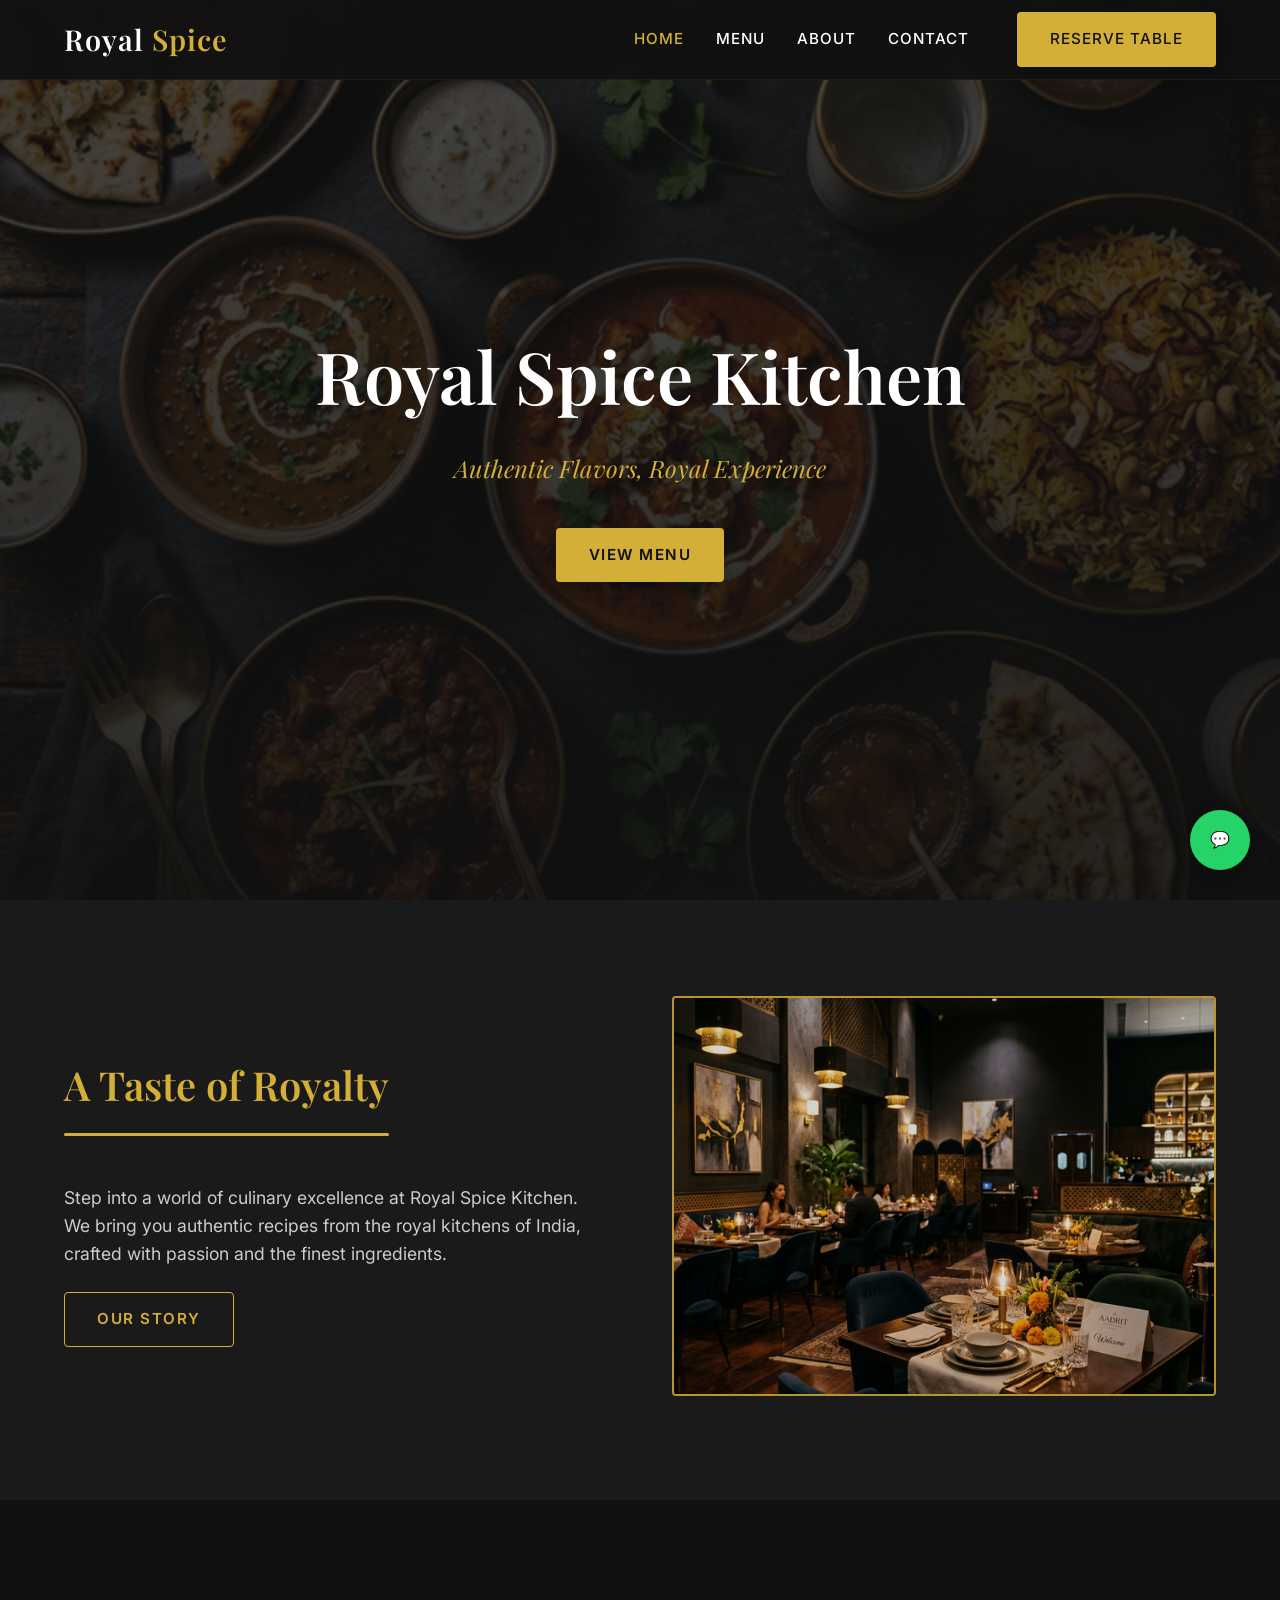
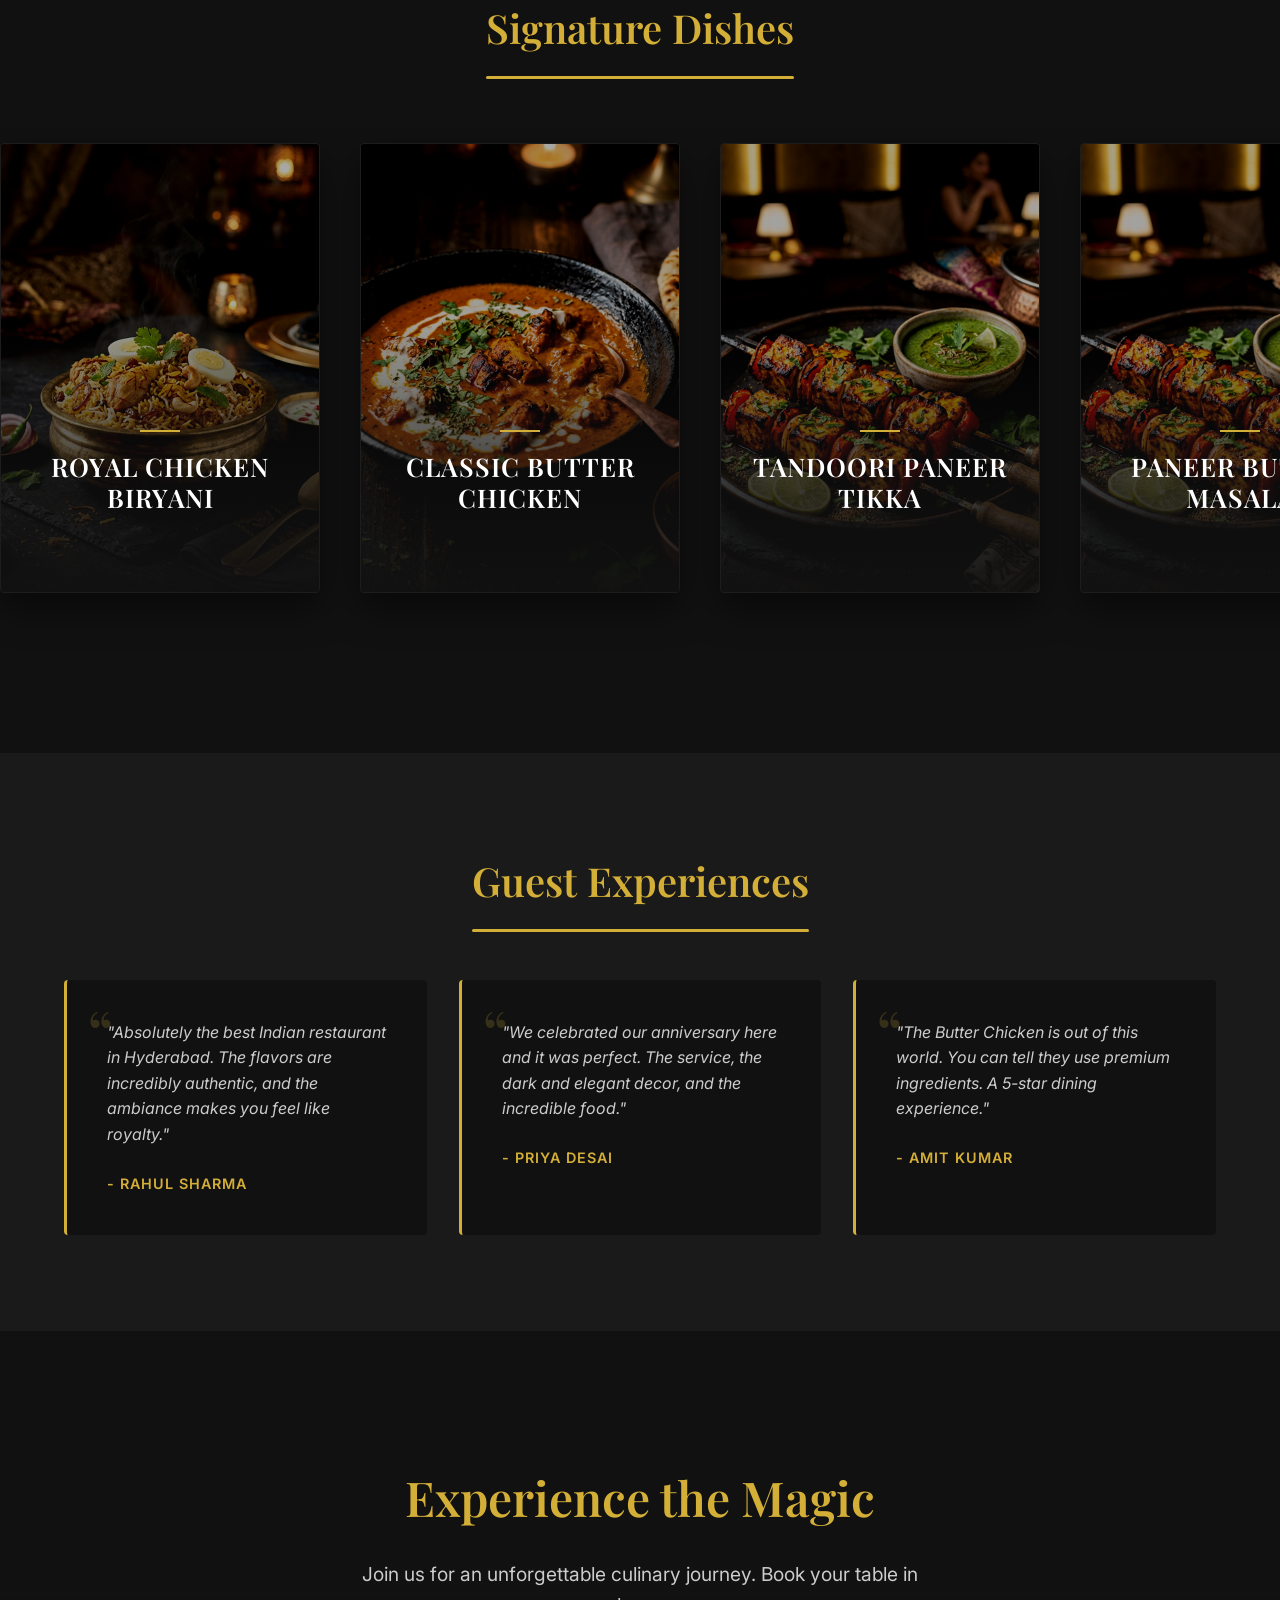
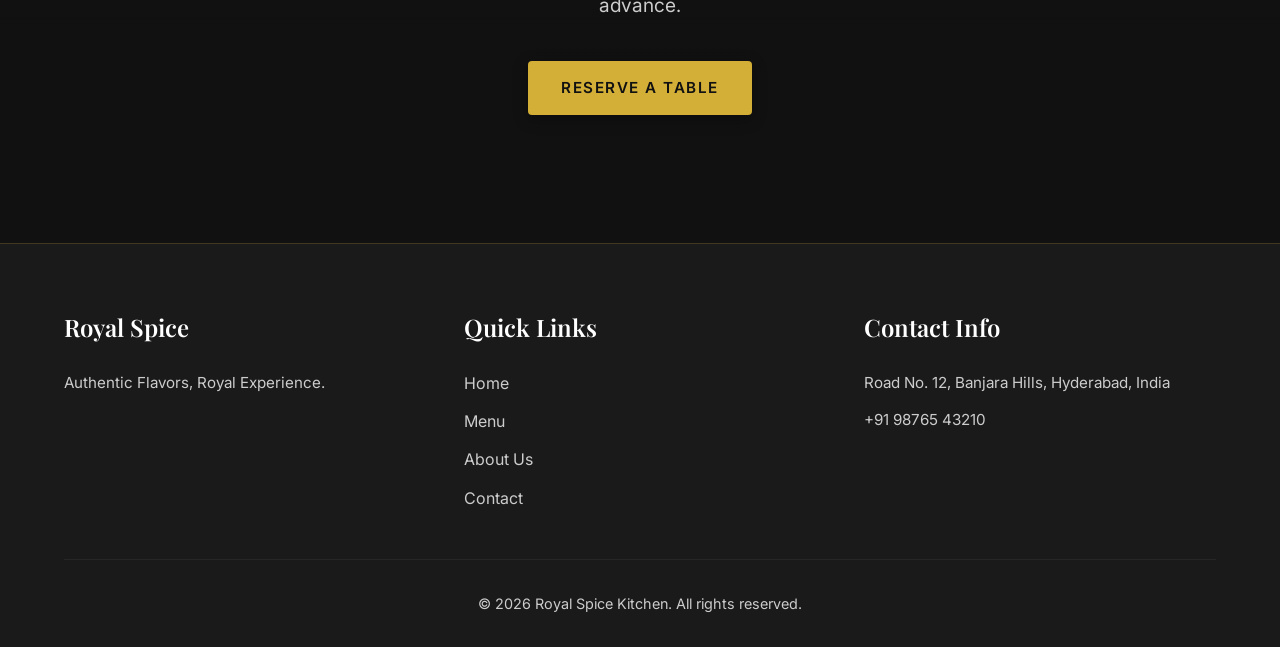
==== index.html @ 2112c3ca "initial website commit" ====
<!DOCTYPE html>
<html lang="en">

<head>
    <meta charset="UTF-8">
    <meta name="viewport" content="width=device-width, initial-scale=1.0">
    <title>Royal Spice Kitchen | Authentic Flavors</title>
    <!-- Google Fonts -->
    <link rel="preconnect" href="https://fonts.googleapis.com">
    <link rel="preconnect" href="https://fonts.gstatic.com" crossorigin>
    <link
        href="https://fonts.googleapis.com/css2?family=Inter:wght@300;400;500;600&family=Playfair+Display:wght@500;600;700&display=swap"
        rel="stylesheet">
    <!-- CSS -->
    <link rel="stylesheet" href="styles.css">
    <style>
        .hero {
            height: 100vh;
            background: linear-gradient(rgba(17, 17, 17, 0.75), rgba(17, 17, 17, 0.9)), url('images/hero_bg_1773443229799.png') center/cover no-repeat;
            display: flex;
            align-items: center;
            justify-content: center;
            text-align: center;
            padding: 0 5%;
        }

        .hero-content h1 {
            font-size: 4.5rem;
            margin-bottom: 1rem;
            color: var(--text-main);
            animation: fadeIn 1s ease forwards;
        }

        .hero-content p {
            font-size: 1.5rem;
            color: var(--accent-color);
            margin-bottom: 2.5rem;
            font-family: 'Playfair Display', serif;
            font-style: italic;
            animation: fadeIn 1.2s ease forwards;
        }

        .about-preview {
            background-color: var(--bg-light);
        }

        .about-container {
            display: grid;
            grid-template-columns: 1fr 1fr;
            gap: 4rem;
            align-items: center;
        }

        .about-image img {
            width: 100%;
            height: 400px;
            object-fit: cover;
            border-radius: 4px;
            border: 2px solid var(--accent-color);
            filter: brightness(0.85);
            transition: all 0.5s ease;
        }

        .about-image:hover img {
            filter: brightness(1);
            transform: scale(1.02);
        }

        .featured-dishes h2.section-title {
            padding-inline: 5%;
        }

        .dish-carousel-wrapper {
            width: 100%;
            overflow-x: auto;
            padding: 1rem 5% 4rem;
            scrollbar-width: none;
            /* Firefox */
            -webkit-overflow-scrolling: touch;
            /* smooth scrolling on iOS */
            scroll-snap-type: x mandatory;
        }

        .dish-carousel-wrapper::-webkit-scrollbar {
            display: none;
            /* Safari and Chrome */
        }

        .dish-carousel {
            display: flex;
            gap: 2.5rem;
            width: max-content;
        }

        .dish-card {
            width: 320px;
            height: 450px;
            border-radius: 4px;
            /* Premium subtle rounding */
            position: relative;
            overflow: hidden;
            flex-shrink: 0;
            cursor: pointer;
            box-shadow: 0 15px 35px rgba(0, 0, 0, 0.5);
            transition: all 0.5s cubic-bezier(0.4, 0, 0.2, 1);
            scroll-snap-align: start;
            border: 1px solid rgba(255, 255, 255, 0.05);
        }

        .dish-card::after {
            content: '';
            position: absolute;
            inset: 0;
            border: 1px solid var(--accent-color);
            opacity: 0;
            border-radius: 4px;
            transition: opacity 0.5s ease, transform 0.5s ease;
            transform: scale(0.95);
            pointer-events: none;
            z-index: 3;
        }

        .dish-card:hover {
            transform: translateY(-10px);
            box-shadow: 0 20px 40px rgba(0, 0, 0, 0.8);
            border-color: rgba(212, 175, 55, 0.2);
        }

        .dish-card:hover::after {
            opacity: 0.5;
            transform: scale(1);
        }

        .dish-bg {
            width: 100%;
            height: 100%;
            object-fit: cover;
            transition: transform 0.8s ease, filter 0.5s ease;
            filter: brightness(0.65) contrast(1.1);
        }

        .dish-card:hover .dish-bg {
            transform: scale(1.08);
            /* Zoom on hover */
            filter: brightness(0.75) contrast(1.1);
        }

        .dish-overlay {
            position: absolute;
            bottom: 0;
            left: 0;
            width: 100%;
            height: 60%;
            background: linear-gradient(to top, rgba(17, 17, 17, 0.95) 0%, rgba(17, 17, 17, 0.7) 40%, transparent 100%);
            display: flex;
            flex-direction: column;
            justify-content: flex-end;
            align-items: center;
            text-align: center;
            padding: 2.5rem 1.5rem;
            z-index: 2;
        }

        .dish-overlay::before {
            content: '';
            width: 40px;
            height: 2px;
            background-color: var(--accent-color);
            margin-bottom: 1.2rem;
            transition: width 0.4s ease;
        }

        .dish-card:hover .dish-overlay::before {
            width: 80px;
        }

        .dish-overlay h3 {
            font-family: 'Playfair Display', serif;
            font-size: 1.6rem;
            color: var(--text-main);
            margin-bottom: 0.5rem;
            line-height: 1.2;
            letter-spacing: 1px;
            transition: transform 0.4s ease;
        }

        .dish-overlay p {
            color: var(--accent-color);
            font-weight: 500;
            font-size: 1.2rem;
            letter-spacing: 2px;
            opacity: 0;
            transform: translateY(15px);
            transition: all 0.4s ease;
        }

        .dish-card:hover .dish-overlay p {
            opacity: 1;
            transform: translateY(0);
        }



        .testimonials {
            background-color: var(--bg-light);
        }

        .testimonial-grid {
            display: grid;
            grid-template-columns: repeat(auto-fit, minmax(300px, 1fr));
            gap: 2rem;
        }

        .testimonial-card {
            background-color: var(--bg-color);
            padding: 2.5rem;
            border-radius: 4px;
            border-left: 3px solid var(--accent-color);
            position: relative;
        }

        .testimonial-card::before {
            content: '\201C';
            font-family: 'Playfair Display', serif;
            font-size: 4rem;
            color: rgba(212, 175, 55, 0.2);
            position: absolute;
            top: 20px;
            left: 20px;
            line-height: 1;
        }

        .testimonial-text {
            font-style: italic;
            color: var(--text-muted);
            margin-bottom: 1.5rem;
            position: relative;
            z-index: 1;
        }

        .testimonial-author {
            color: var(--accent-color);
            font-weight: 600;
            text-transform: uppercase;
            letter-spacing: 1px;
            font-size: 0.9rem;
        }

        .cta-section {
            text-align: center;
            background: linear-gradient(rgba(17, 17, 17, 0.8), rgba(17, 17, 17, 0.9)), url('images/restaurant_interior_1773443412893.png') center/cover fixed;
            padding: 8rem 5%;
        }

        .cta-section h2 {
            font-size: 3rem;
            margin-bottom: 1.5rem;
        }

        .cta-section p {
            font-size: 1.2rem;
            color: var(--text-muted);
            margin-bottom: 2.5rem;
            max-width: 600px;
            margin-inline: auto;
        }

        @media (max-width: 768px) {
            .hero-content h1 {
                font-size: 3rem;
            }

            .about-container {
                grid-template-columns: 1fr;
            }
        }
    </style>
</head>

<body>

    <nav class="navbar">
        <div class="nav-brand">
            <a href="index.html">
                <h2>Royal <span>Spice</span></h2>
            </a>
        </div>
        <div class="menu-toggle">
            <span></span><span></span><span></span>
        </div>
        <div class="nav-links">
            <a href="index.html" class="nav-item">Home</a>
            <a href="menu.html" class="nav-item">Menu</a>
            <a href="about.html" class="nav-item">About</a>
            <a href="contact.html" class="nav-item">Contact</a>
            <a href="contact.html" class="btn btn-primary" style="margin-left: 1rem;">Reserve Table</a>
        </div>
    </nav>

    <section class="hero">
        <div class="hero-content">
            <h1>Royal Spice Kitchen</h1>
            <p>Authentic Flavors, Royal Experience</p>
            <a href="menu.html" class="btn btn-primary fade-in" style="animation-delay: 0.3s;">View Menu</a>
        </div>
    </section>

    <section class="about-preview">
        <div class="about-container">
            <div class="about-text">
                <h2 class="section-title" style="text-align: left; margin-inline: 0;">A Taste of Royalty</h2>
                <p style="margin-bottom: 1.5rem; color: var(--text-muted); font-size: 1.1rem;">Step into a world of
                    culinary excellence at Royal Spice Kitchen. We bring you authentic recipes from the royal kitchens
                    of India, crafted with passion and the finest ingredients.</p>
                <a href="about.html" class="btn btn-outline">Our Story</a>
            </div>
            <div class="about-image">
                <img src="images/restaurant_interior_1773443412893.png" alt="Restaurant Interior">
            </div>
        </div>
    </section>

    <section class="featured-dishes" style="padding-inline: 0; overflow: hidden;">
        <h2 class="section-title">Signature Dishes</h2>
        <div class="dish-carousel-wrapper">
            <div class="dish-carousel">
                <div class="dish-card">
                    <img src="images/dish_biryani_1773443363297.png" alt="Chicken Biryani" class="dish-bg">
                    <div class="dish-overlay">
                        <h3>ROYAL CHICKEN BIRYANI</h3>
                        <p>₹320</p>
                    </div>
                </div>
                <div class="dish-card">
                    <img src="images/dish_butter_chicken_1773443377735.png" alt="Butter Chicken" class="dish-bg">
                    <div class="dish-overlay">
                        <h3>CLASSIC BUTTER CHICKEN</h3>
                        <p>₹350</p>
                    </div>
                </div>
                <div class="dish-card">
                    <img src="images/dish_paneer_1773443394410.png" alt="Paneer Tikka" class="dish-bg">
                    <div class="dish-overlay">
                        <h3>TANDOORI PANEER TIKKA</h3>
                        <p>₹280</p>
                    </div>
                </div>
                <div class="dish-card">
                    <img src="images/dish_paneer_1773443394410.png" alt="Paneer Butter Masala" class="dish-bg">
                    <div class="dish-overlay">
                        <h3>PANEER BUTTER MASALA</h3>
                        <p>₹300</p>
                    </div>
                </div>
                <div class="dish-card">
                    <img src="images/chole kulchey.png " alt="Spiced Lassi" class="dish-bg">
                    <div class="dish-overlay">
                        <h3>Chole Kulchey</h3>
                        <p>₹250</p>
                    </div>
                </div>
                <div class="dish-card">
                    <img src="images/gulab jamun delight.png" alt="Gulab Jamun" class="dish-bg">
                    <div class="dish-overlay">
                        <h3>GULAB JAMUN DELIGHT</h3>
                        <p>₹90</p>
                    </div>
                </div>
            </div>
        </div>
    </section>

    <section class="testimonials">
        <h2 class="section-title">Guest Experiences</h2>
        <div class="testimonial-grid">
            <div class="testimonial-card">
                <p class="testimonial-text">"Absolutely the best Indian restaurant in Hyderabad. The flavors are
                    incredibly authentic, and the ambiance makes you feel like royalty."</p>
                <div class="testimonial-author">- Rahul Sharma</div>
            </div>
            <div class="testimonial-card">
                <p class="testimonial-text">"We celebrated our anniversary here and it was perfect. The service, the
                    dark and elegant decor, and the incredible food."</p>
                <div class="testimonial-author">- Priya Desai</div>
            </div>
            <div class="testimonial-card">
                <p class="testimonial-text">"The Butter Chicken is out of this world. You can tell they use premium
                    ingredients. A 5-star dining experience."</p>
                <div class="testimonial-author">- Amit Kumar</div>
            </div>
        </div>
    </section>

    <section class="cta-section">
        <h2>Experience the Magic</h2>
        <p>Join us for an unforgettable culinary journey. Book your table in advance.</p>
        <a href="contact.html" class="btn btn-primary">Reserve a Table</a>
    </section>

    <!-- Footer ... -->
    <footer>
        <div class="footer-content">
            <div class="footer-col">
                <h3>Royal <span>Spice</span></h3>
                <p>Authentic Flavors, Royal Experience.</p>
            </div>
            <div class="footer-col">
                <h3>Quick Links</h3>
                <ul style="display: flex; flex-direction: column; gap: 0.8rem;">
                    <li><a href="index.html" style="color: var(--text-muted); transition: color 0.3s;">Home</a></li>
                    <li><a href="menu.html" style="color: var(--text-muted); transition: color 0.3s;">Menu</a></li>
                    <li><a href="about.html" style="color: var(--text-muted); transition: color 0.3s;">About Us</a></li>
                    <li><a href="contact.html" style="color: var(--text-muted); transition: color 0.3s;">Contact</a>
                    </li>
                </ul>
            </div>
            <div class="footer-col">
                <h3>Contact Info</h3>
                <p>Road No. 12, Banjara Hills, Hyderabad, India</p>
                <p>+91 98765 43210</p>
            </div>
        </div>
        <div class="footer-bottom">&copy; 2026 Royal Spice Kitchen. All rights reserved.</div>
    </footer>

    <a href="https://wa.me/919876543210" target="_blank" class="whatsapp-btn" aria-label="Chat on WhatsApp">💬</a>

    <script src="script.js"></script>
</body>

</html>
---- styles.css ----
:root {
  --bg-color: #111111;
  --bg-light: #1a1a1a;
  --accent-color: #D4AF37;
  --accent-hover: #b5952f;
  --text-main: #ffffff;
  --text-muted: #cccccc;
  --nav-height: 80px;
}

* {
  margin: 0;
  padding: 0;
  box-sizing: border-box;
}

body {
  font-family: 'Inter', sans-serif;
  background-color: var(--bg-color);
  color: var(--text-main);
  line-height: 1.6;
  overflow-x: hidden;
}

h1, h2, h3, h4, h5, h6 {
  font-family: 'Playfair Display', serif;
  font-weight: 600;
  color: var(--accent-color);
}

a {
  text-decoration: none;
  color: inherit;
  transition: color 0.3s ease;
}

ul {
  list-style: none;
}

/* Typography Utility */
.section-title {
  text-align: center;
  font-size: 2.5rem;
  margin-bottom: 3rem;
  position: relative;
  width: fit-content;
  margin-inline: auto;
}

.section-title::after {
  content: '';
  display: block;
  width: 100%;
  height: 3px;
  background-color: var(--accent-color);
  margin-top: 1rem;
  border-radius: 2px;
}

/* Buttons */
.btn {
  display: inline-flex;
  align-items: center;
  justify-content: center;
  padding: 14px 32px;
  font-family: 'Inter', sans-serif;
  font-weight: 600;
  font-size: 0.95rem;
  text-transform: uppercase;
  letter-spacing: 1.5px;
  border-radius: 4px; /* Slight rounding for a premium feel */
  transition: all 0.4s cubic-bezier(0.4, 0, 0.2, 1);
  cursor: pointer;
  border: 1px solid transparent;
  position: relative;
  overflow: hidden;
  z-index: 1;
}

.btn::before {
  content: '';
  position: absolute;
  top: 0;
  left: 0;
  width: 100%;
  height: 100%;
  background-color: rgba(255, 255, 255, 0.1);
  transform: scaleX(0);
  transform-origin: right;
  transition: transform 0.4s cubic-bezier(0.4, 0, 0.2, 1);
  z-index: -1;
}

.btn:hover::before {
  transform: scaleX(1);
  transform-origin: left;
}


.btn-primary {
  background-color: var(--accent-color);
  color: var(--bg-color);
  box-shadow: 0 4px 15px rgba(0, 0, 0, 0.3);
}

.btn-primary:hover {
  background-color: var(--accent-hover);
  transform: translateY(-3px);
  box-shadow: 0 8px 25px rgba(212, 175, 55, 0.4);
  color: var(--bg-color);
}

.btn-outline {
  background-color: transparent;
  color: var(--accent-color);
  border: 1px solid var(--accent-color);
}

.btn-outline:hover {
  background-color: var(--accent-color);
  color: var(--bg-color);
  box-shadow: 0 6px 20px rgba(212, 175, 55, 0.25);
  transform: translateY(-3px);
}

/* Navigation */
.navbar {
  position: fixed;
  top: 0;
  left: 0;
  width: 100%;
  height: var(--nav-height);
  padding: 0 5%;
  display: flex;
  justify-content: space-between;
  align-items: center;
  background-color: rgba(17, 17, 17, 0.95);
  backdrop-filter: blur(10px);
  z-index: 1000;
  border-bottom: 1px solid rgba(255, 255, 255, 0.05);
  transition: all 0.3s ease;
}

.navbar.scrolled {
  box-shadow: 0 4px 20px rgba(0, 0, 0, 0.5);
  height: 70px;
}

.nav-brand {
  display: flex;
  align-items: center;
}

.nav-brand h2 {
  font-size: 1.8rem;
  color: var(--text-main);
  letter-spacing: 1px;
}

.nav-brand span {
  color: var(--accent-color);
}

.nav-links {
  display: flex;
  gap: 2rem;
  align-items: center;
}

.nav-links a {
  font-size: 0.95rem;
  font-weight: 500;
  text-transform: uppercase;
  letter-spacing: 1px;
}

.nav-links a:hover, .nav-links a.active {
  color: var(--accent-color);
}

.menu-toggle {
  display: none;
  flex-direction: column;
  gap: 6px;
  cursor: pointer;
  z-index: 1001;
}

.menu-toggle span {
  width: 30px;
  height: 2px;
  background-color: var(--text-main);
  transition: all 0.3s ease;
}

/* Global Sections */
section {
  padding: 6rem 5%;
}

/* Whatsapp Button */
.whatsapp-btn {
  position: fixed;
  bottom: 30px;
  right: 30px;
  width: 60px;
  height: 60px;
  background-color: #25D366;
  border-radius: 50%;
  display: flex;
  justify-content: center;
  align-items: center;
  z-index: 999;
  box-shadow: 0 4px 15px rgba(0, 0, 0, 0.3);
  transition: transform 0.3s ease;
  text-decoration: none;
}

.whatsapp-btn:hover {
  transform: scale(1.1);
  color: transparent;
}

.whatsapp-btn svg {
  fill: white;
  width: 35px;
  height: 35px;
}

/* Footer */
footer {
  background-color: var(--bg-light);
  padding: 4rem 5% 2rem;
  border-top: 1px solid rgba(212, 175, 55, 0.2);
}

.footer-content {
  display: grid;
  grid-template-columns: repeat(auto-fit, minmax(280px, 1fr));
  gap: 3rem;
  margin-bottom: 3rem;
}

.footer-col h3 {
  font-size: 1.5rem;
  margin-bottom: 1.5rem;
  color: var(--text-main);
}

.footer-col p {
  color: var(--text-muted);
  margin-bottom: 0.8rem;
  display: flex;
  align-items: center;
  font-size: 0.95rem;
}

.social-links {
  display: flex;
  gap: 1rem;
  margin-top: 1.5rem;
}

.social-links a {
  display: flex;
  justify-content: center;
  align-items: center;
  width: 40px;
  height: 40px;
  border-radius: 50%;
  background-color: rgba(255, 255, 255, 0.05);
  transition: all 0.3s ease;
}

.social-links a:hover {
  background-color: var(--accent-color);
  color: var(--bg-color);
}

.social-links svg {
  fill: white;
  width: 18px;
  height: 18px;
  transition: fill 0.3s ease;
}

.social-links a:hover svg {
  fill: var(--bg-color);
}

.footer-bottom {
  text-align: center;
  padding-top: 2rem;
  border-top: 1px solid rgba(255, 255, 255, 0.05);
  color: var(--text-muted);
  font-size: 0.9rem;
}

/* Animations */
@keyframes fadeIn {
  from { opacity: 0; transform: translateY(20px); }
  to { opacity: 1; transform: translateY(0); }
}

.fade-in {
  animation: fadeIn 0.8s ease forwards;
}

/* Mobile Responsiveness */
@media (max-width: 768px) {
  .menu-toggle {
    display: flex;
  }

  .nav-links {
    position: fixed;
    top: 0;
    left: -100%;
    width: 100%;
    height: 100vh;
    background-color: rgba(17, 17, 17, 0.98);
    backdrop-filter: blur(10px);
    flex-direction: column;
    justify-content: center;
    align-items: center;
    gap: 3rem;
    transition: left 0.3s ease;
    z-index: 1000;
  }

  .nav-links.active {
    left: 0;
  }

  .nav-links a {
    font-size: 1.5rem;
  }
}
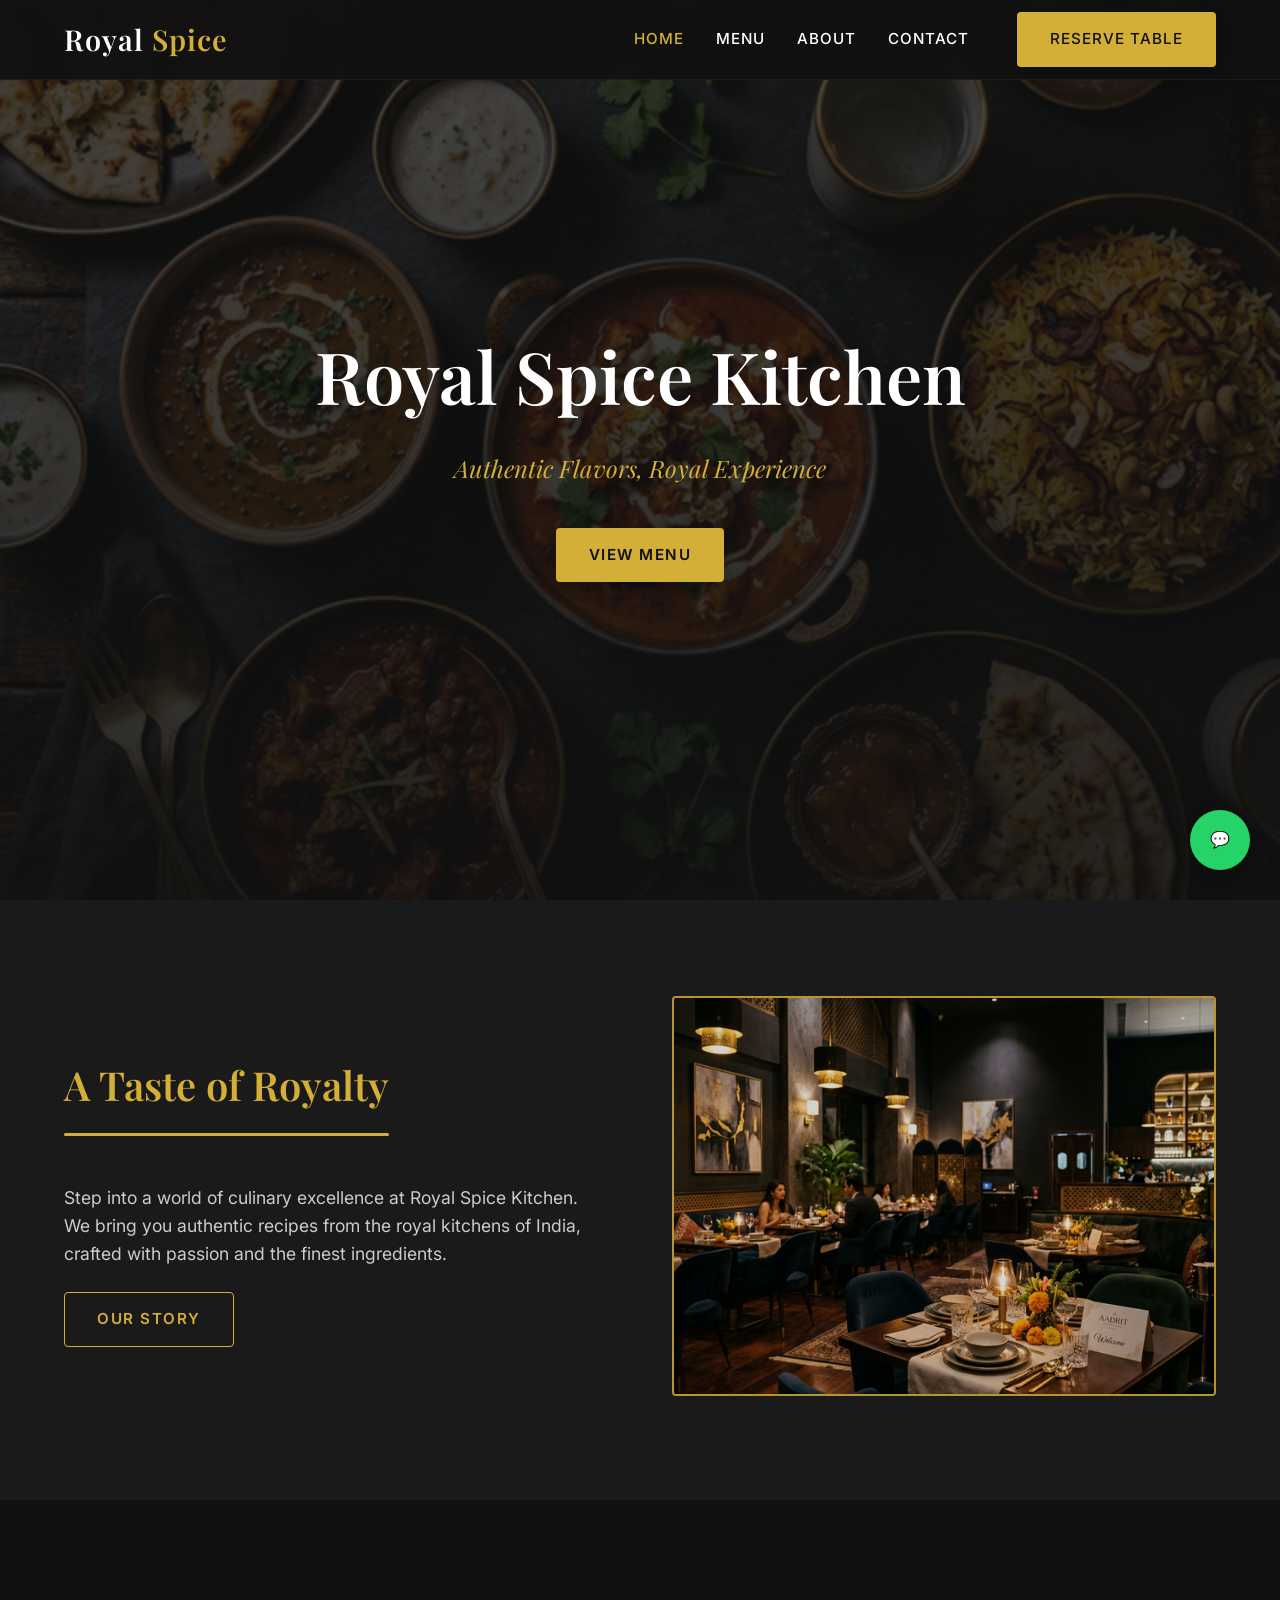
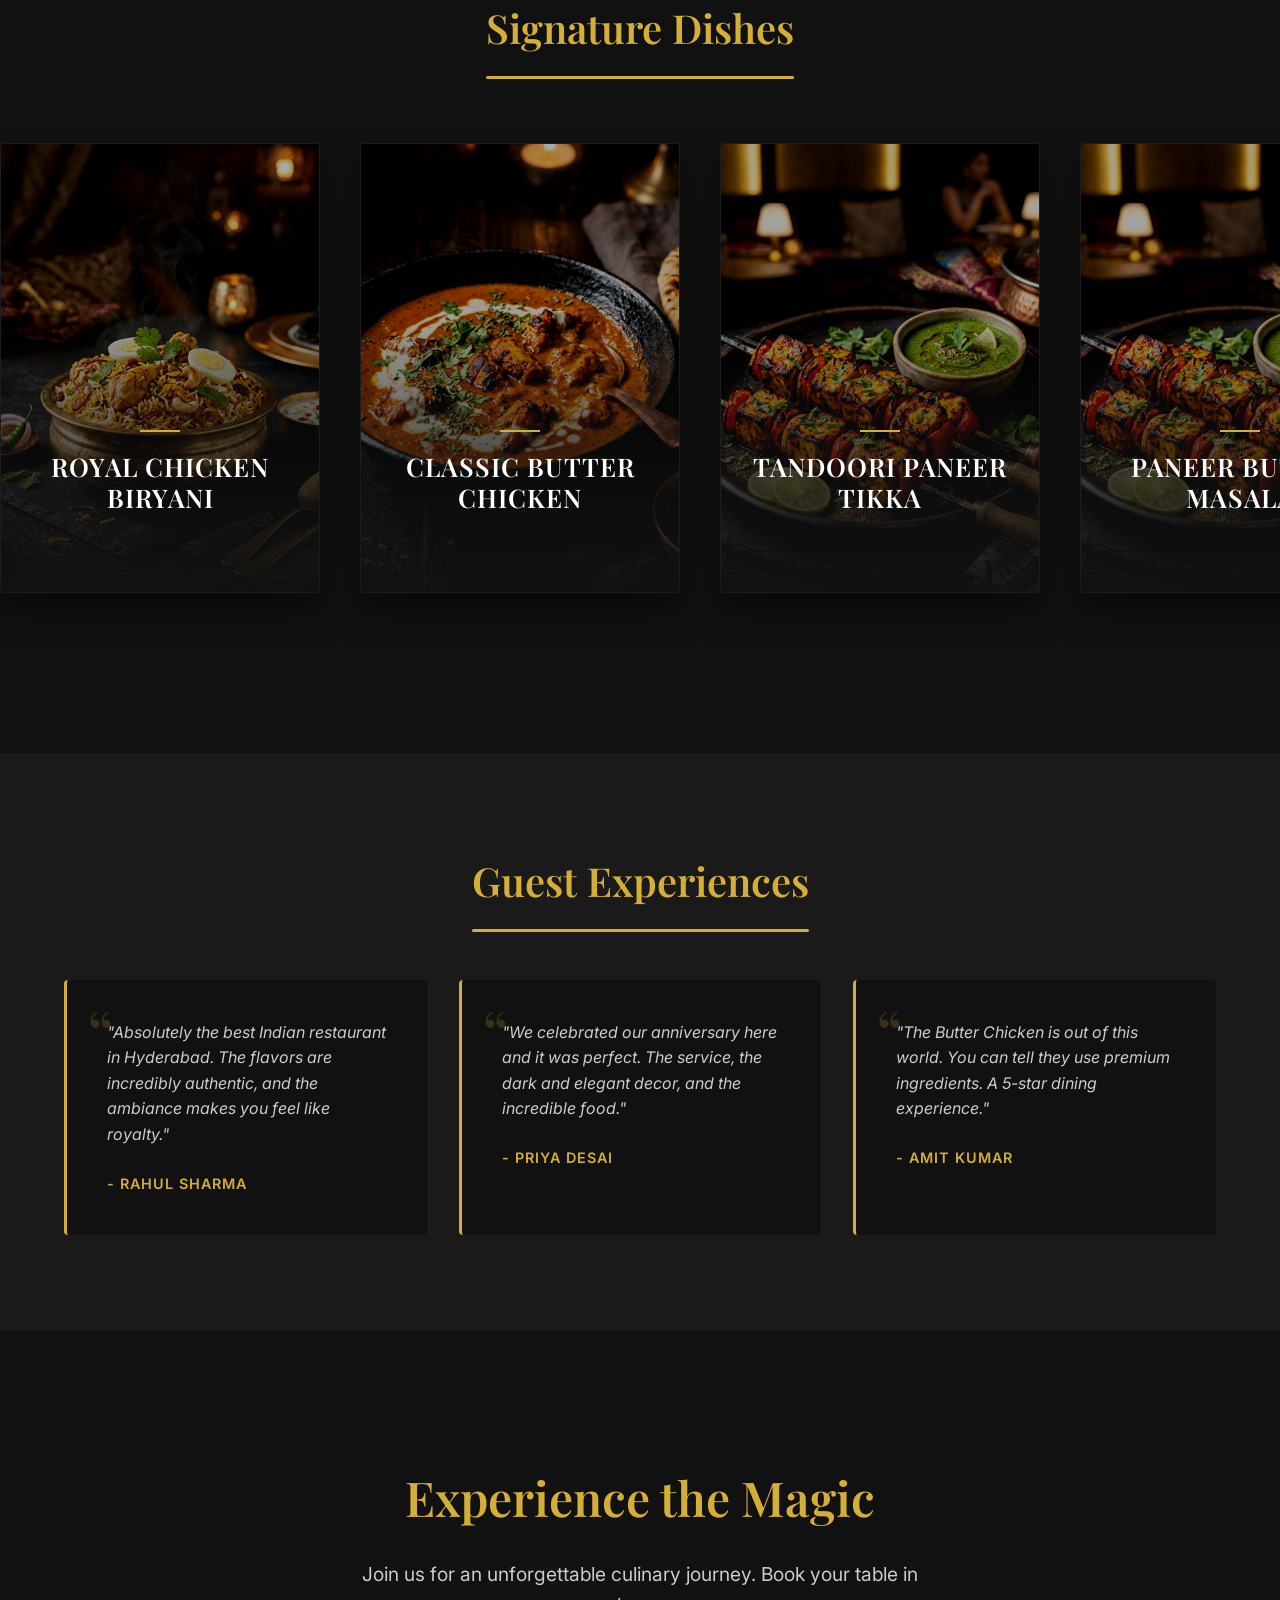
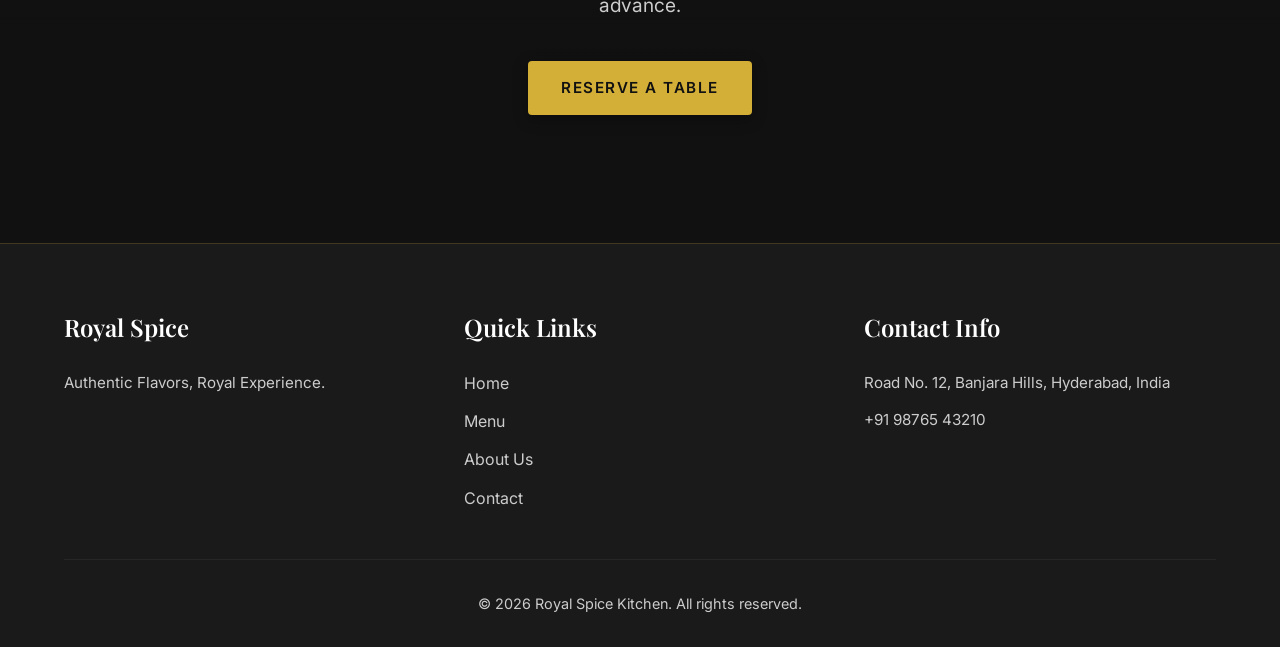
==== commit 9b3fd913: "add infinite scroll to dish carousel" ====
--- a/index.html
+++ b/index.html
@@ -72,24 +72,28 @@
 
         .dish-carousel-wrapper {
             width: 100%;
-            overflow-x: auto;
-            padding: 1rem 5% 4rem;
-            scrollbar-width: none;
-            /* Firefox */
-            -webkit-overflow-scrolling: touch;
-            /* smooth scrolling on iOS */
-            scroll-snap-type: x mandatory;
-        }
-
-        .dish-carousel-wrapper::-webkit-scrollbar {
-            display: none;
-            /* Safari and Chrome */
+            overflow: hidden;
+            padding: 1rem 0 4rem;
         }
 
         .dish-carousel {
             display: flex;
             gap: 2.5rem;
             width: max-content;
+            animation: scrollCarousel 25s linear infinite;
+        }
+
+        .dish-carousel:hover {
+            animation-play-state: paused;
+        }
+
+        @keyframes scrollCarousel {
+            0% {
+                transform: translateX(0);
+            }
+            100% {
+                transform: translateX(calc(-1920px - 15rem)); /* 6 items * 320px + 6 items * 2.5rem */
+            }
         }
 
         .dish-card {
@@ -103,7 +107,6 @@
             cursor: pointer;
             box-shadow: 0 15px 35px rgba(0, 0, 0, 0.5);
             transition: all 0.5s cubic-bezier(0.4, 0, 0.2, 1);
-            scroll-snap-align: start;
             border: 1px solid rgba(255, 255, 255, 0.05);
         }
 
@@ -324,6 +327,93 @@
         <h2 class="section-title">Signature Dishes</h2>
         <div class="dish-carousel-wrapper">
             <div class="dish-carousel">
+                <!-- Original set -->
+                <div class="dish-card">
+                    <img src="images/dish_biryani_1773443363297.png" alt="Chicken Biryani" class="dish-bg">
+                    <div class="dish-overlay">
+                        <h3>ROYAL CHICKEN BIRYANI</h3>
+                        <p>₹320</p>
+                    </div>
+                </div>
+                <div class="dish-card">
+                    <img src="images/dish_butter_chicken_1773443377735.png" alt="Butter Chicken" class="dish-bg">
+                    <div class="dish-overlay">
+                        <h3>CLASSIC BUTTER CHICKEN</h3>
+                        <p>₹350</p>
+                    </div>
+                </div>
+                <div class="dish-card">
+                    <img src="images/dish_paneer_1773443394410.png" alt="Paneer Tikka" class="dish-bg">
+                    <div class="dish-overlay">
+                        <h3>TANDOORI PANEER TIKKA</h3>
+                        <p>₹280</p>
+                    </div>
+                </div>
+                <div class="dish-card">
+                    <img src="images/dish_paneer_1773443394410.png" alt="Paneer Butter Masala" class="dish-bg">
+                    <div class="dish-overlay">
+                        <h3>PANEER BUTTER MASALA</h3>
+                        <p>₹300</p>
+                    </div>
+                </div>
+                <div class="dish-card">
+                    <img src="images/chole kulchey.png " alt="Spiced Lassi" class="dish-bg">
+                    <div class="dish-overlay">
+                        <h3>Chole Kulchey</h3>
+                        <p>₹250</p>
+                    </div>
+                </div>
+                <div class="dish-card">
+                    <img src="images/gulab jamun delight.png" alt="Gulab Jamun" class="dish-bg">
+                    <div class="dish-overlay">
+                        <h3>GULAB JAMUN DELIGHT</h3>
+                        <p>₹90</p>
+                    </div>
+                </div>
+                <!-- Duplicate set for infinite scroll -->
+                <div class="dish-card">
+                    <img src="images/dish_biryani_1773443363297.png" alt="Chicken Biryani" class="dish-bg">
+                    <div class="dish-overlay">
+                        <h3>ROYAL CHICKEN BIRYANI</h3>
+                        <p>₹320</p>
+                    </div>
+                </div>
+                <div class="dish-card">
+                    <img src="images/dish_butter_chicken_1773443377735.png" alt="Butter Chicken" class="dish-bg">
+                    <div class="dish-overlay">
+                        <h3>CLASSIC BUTTER CHICKEN</h3>
+                        <p>₹350</p>
+                    </div>
+                </div>
+                <div class="dish-card">
+                    <img src="images/dish_paneer_1773443394410.png" alt="Paneer Tikka" class="dish-bg">
+                    <div class="dish-overlay">
+                        <h3>TANDOORI PANEER TIKKA</h3>
+                        <p>₹280</p>
+                    </div>
+                </div>
+                <div class="dish-card">
+                    <img src="images/dish_paneer_1773443394410.png" alt="Paneer Butter Masala" class="dish-bg">
+                    <div class="dish-overlay">
+                        <h3>PANEER BUTTER MASALA</h3>
+                        <p>₹300</p>
+                    </div>
+                </div>
+                <div class="dish-card">
+                    <img src="images/chole kulchey.png " alt="Spiced Lassi" class="dish-bg">
+                    <div class="dish-overlay">
+                        <h3>Chole Kulchey</h3>
+                        <p>₹250</p>
+                    </div>
+                </div>
+                <div class="dish-card">
+                    <img src="images/gulab jamun delight.png" alt="Gulab Jamun" class="dish-bg">
+                    <div class="dish-overlay">
+                        <h3>GULAB JAMUN DELIGHT</h3>
+                        <p>₹90</p>
+                    </div>
+                </div>
+                <!-- Second Duplicate set to ensure no blank spaces on ultrawide monitors -->
                 <div class="dish-card">
                     <img src="images/dish_biryani_1773443363297.png" alt="Chicken Biryani" class="dish-bg">
                     <div class="dish-overlay">
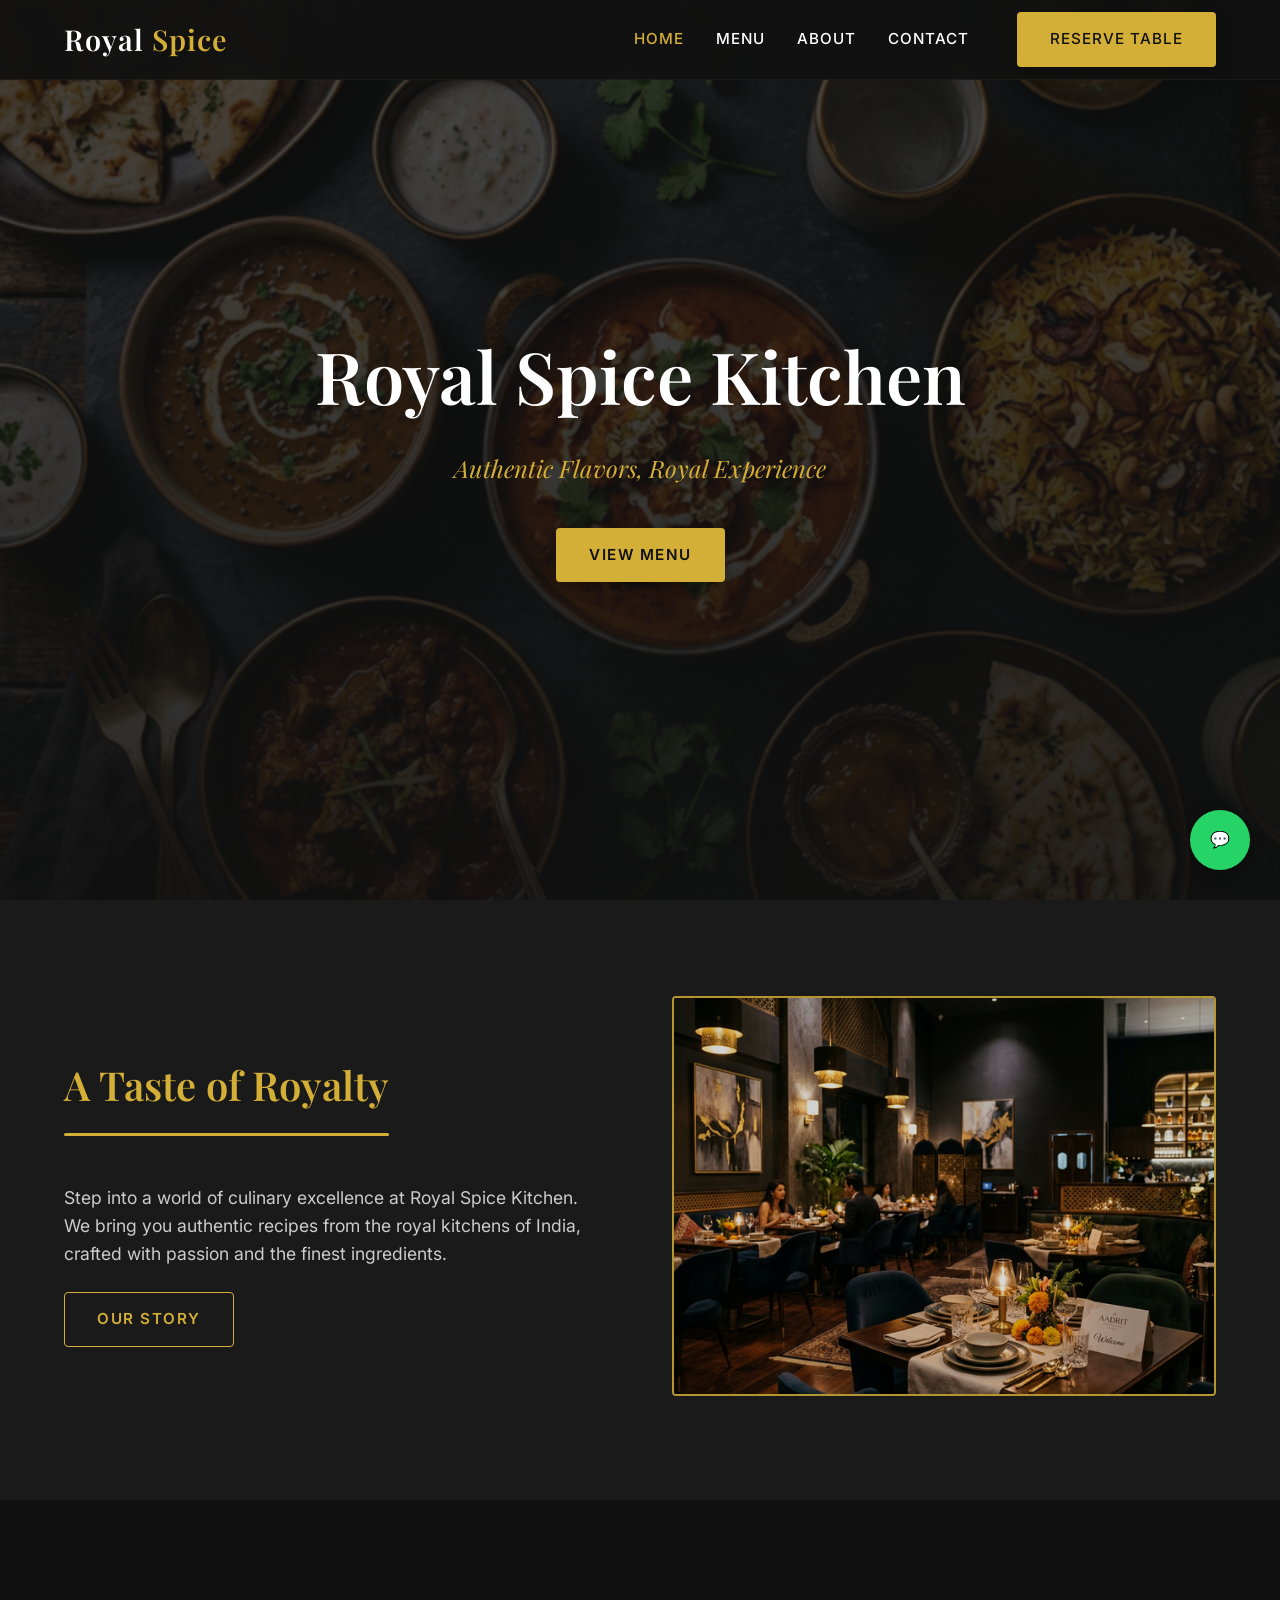
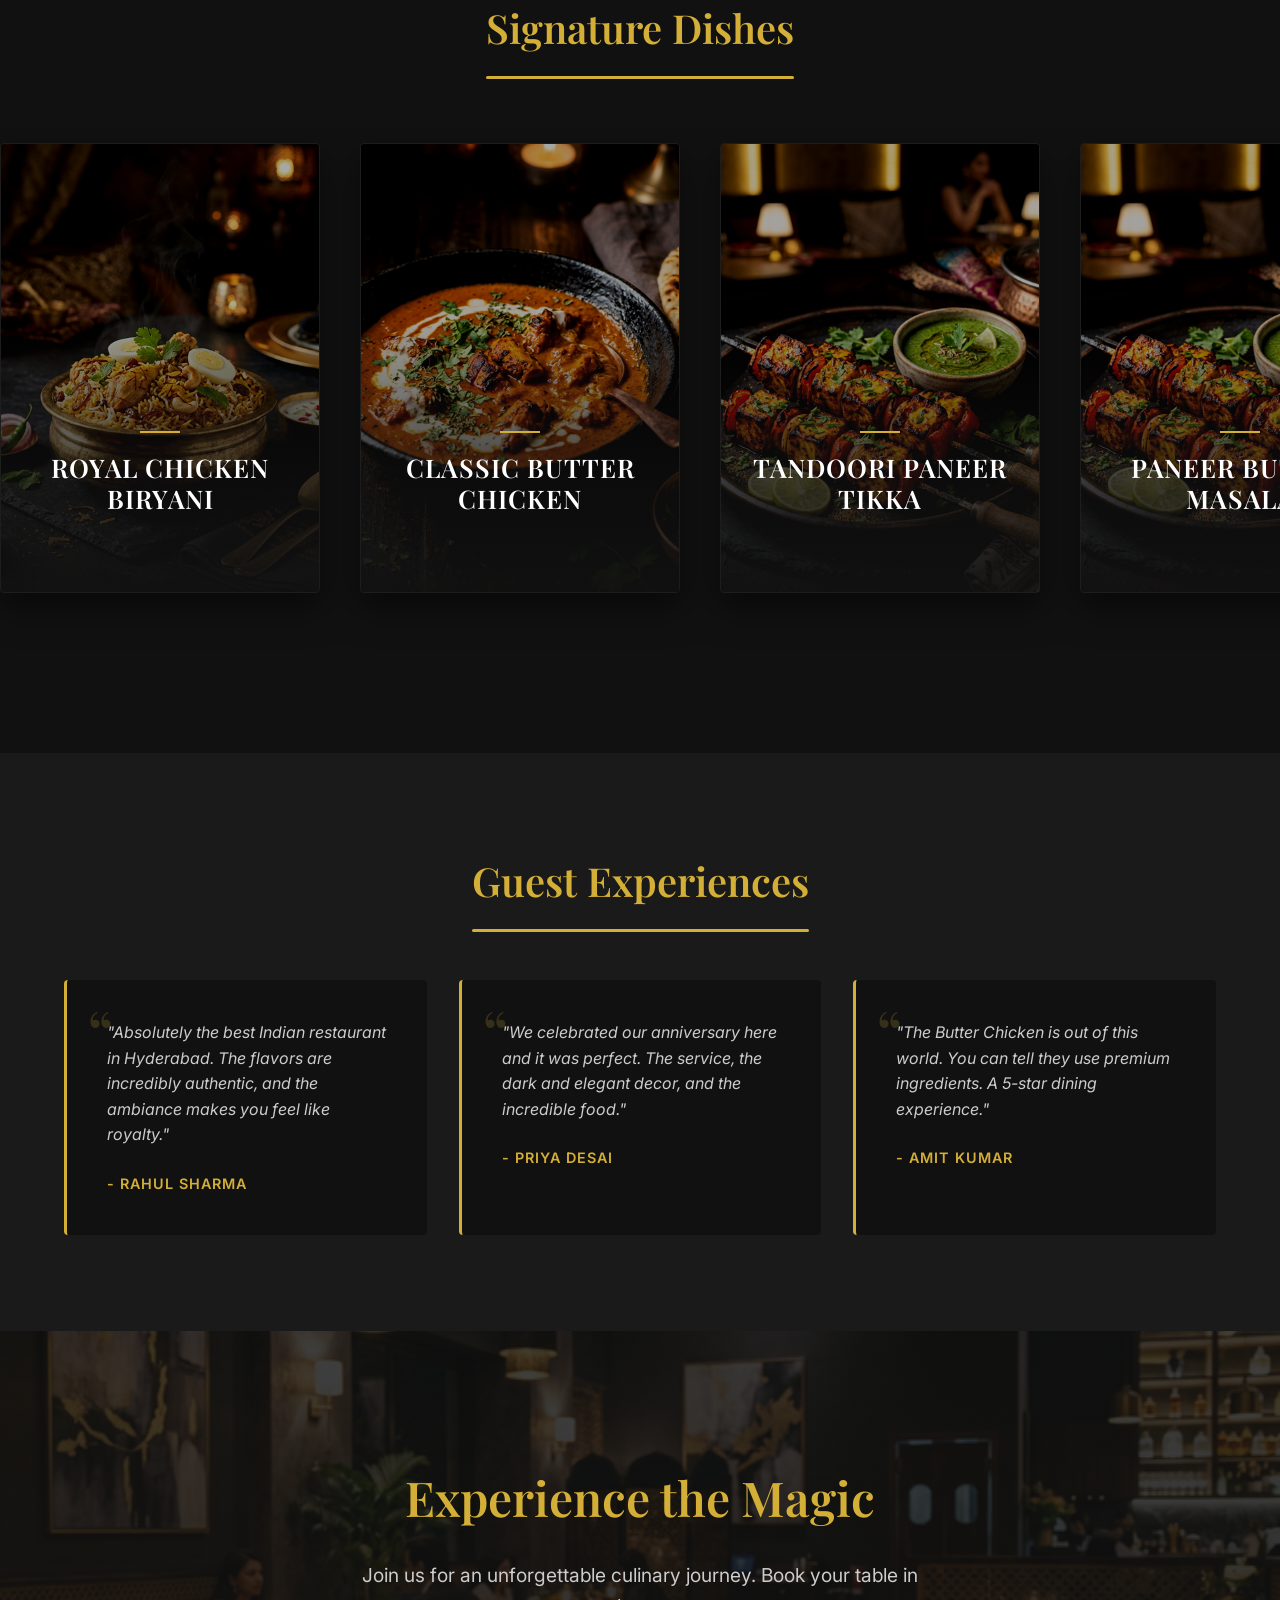
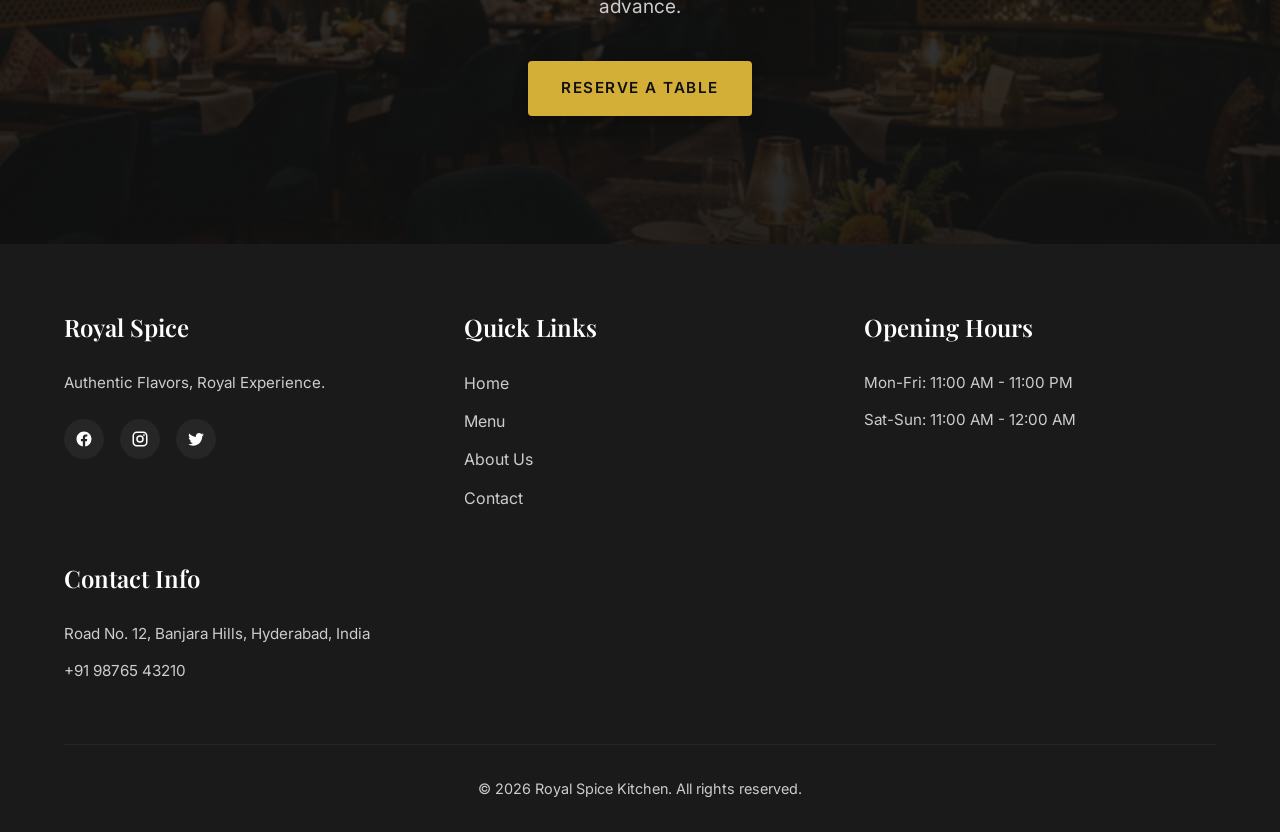
==== commit f3f4d722: "Enhance website with modern styling, animations, and responsive interactive features" ====
--- a/index.html
+++ b/index.html
@@ -308,7 +308,7 @@
         </div>
     </section>
 
-    <section class="about-preview">
+    <section class="about-preview fade-in-section">
         <div class="about-container">
             <div class="about-text">
                 <h2 class="section-title" style="text-align: left; margin-inline: 0;">A Taste of Royalty</h2>
@@ -318,12 +318,12 @@
                 <a href="about.html" class="btn btn-outline">Our Story</a>
             </div>
             <div class="about-image">
-                <img src="images/restaurant_interior_1773443412893.png" alt="Restaurant Interior">
+                <img src="images/restaurant_interior_1773443412893.png" alt="Restaurant Interior" loading="lazy">
             </div>
         </div>
     </section>
 
-    <section class="featured-dishes" style="padding-inline: 0; overflow: hidden;">
+    <section class="featured-dishes fade-in-section" style="padding-inline: 0; overflow: hidden;">
         <h2 class="section-title">Signature Dishes</h2>
         <div class="dish-carousel-wrapper">
             <div class="dish-carousel">
@@ -460,7 +460,7 @@
         </div>
     </section>
 
-    <section class="testimonials">
+    <section class="testimonials fade-in-section">
         <h2 class="section-title">Guest Experiences</h2>
         <div class="testimonial-grid">
             <div class="testimonial-card">
@@ -481,7 +481,7 @@
         </div>
     </section>
 
-    <section class="cta-section">
+    <section class="cta-section fade-in-section">
         <h2>Experience the Magic</h2>
         <p>Join us for an unforgettable culinary journey. Book your table in advance.</p>
         <a href="contact.html" class="btn btn-primary">Reserve a Table</a>
@@ -493,6 +493,11 @@
             <div class="footer-col">
                 <h3>Royal <span>Spice</span></h3>
                 <p>Authentic Flavors, Royal Experience.</p>
+                <div class="social-links">
+                    <a href="#" aria-label="Facebook"><svg viewBox="0 0 24 24"><path d="M12 2.04c-5.5 0-10 4.48-10 10.02 0 5 3.66 9.15 8.44 9.9v-7H7.9v-2.9h2.54V9.85c0-2.51 1.49-3.89 3.78-3.89 1.09 0 2.23.19 2.23.19v2.47h-1.26c-1.24 0-1.63.77-1.63 1.56v1.88h2.78l-.45 2.9h-2.33v7a10 10 0 0 0 8.44-9.9c0-5.54-4.5-10.02-10-10.02z"/></svg></a>
+                    <a href="#" aria-label="Instagram"><svg viewBox="0 0 24 24"><path d="M7.8 2h8.4C19.4 2 22 4.6 22 7.8v8.4a5.8 5.8 0 0 1-5.8 5.8H7.8C4.6 22 2 19.4 2 16.2V7.8A5.8 5.8 0 0 1 7.8 2zm-.2 2A3.6 3.6 0 0 0 4 7.6v8.8C4 18.39 5.61 20 7.6 20h8.8a3.6 3.6 0 0 0 3.6-3.6V7.6C20 5.61 18.39 4 16.4 4H7.6zm9.65 1.5a1.25 1.25 0 0 1 1.25 1.25A1.25 1.25 0 0 1 17.25 8 1.25 1.25 0 0 1 16 6.75a1.25 1.25 0 0 1 1.25-1.25zM12 7a5 5 0 0 1 5 5 5 5 0 0 1-5 5 5 5 0 0 1-5-5 5 5 0 0 1 5-5zm0 2a3 3 0 0 0-3 3 3 3 0 0 0 3 3 3 3 0 0 0 3-3 3 3 0 0 0-3-3z"/></svg></a>
+                    <a href="#" aria-label="Twitter"><svg viewBox="0 0 24 24"><path d="M22.46 6c-.77.35-1.6.58-2.46.69.88-.53 1.56-1.37 1.88-2.38-.83.5-1.75.85-2.72 1.05C18.37 4.5 17.26 4 16 4c-2.35 0-4.27 1.92-4.27 4.29 0 .34.04.67.11.98C8.28 9.09 5.11 7.38 3 4.79c-.37.63-.58 1.37-.58 2.15 0 1.49.75 2.81 1.91 3.56-.71 0-1.37-.2-1.95-.5v.03c0 2.08 1.48 3.82 3.44 4.21a4.22 4.22 0 0 1-1.93.07 4.28 4.28 0 0 0 4 2.98 8.521 8.521 0 0 1-5.33 1.84c-.34 0-.68-.02-1.02-.06C3.44 20.29 5.7 21 8.12 21 16 21 20.33 14.46 20.33 8.79c0-.19 0-.37-.01-.56.84-.6 1.56-1.36 2.14-2.23z"/></svg></a>
+                </div>
             </div>
             <div class="footer-col">
                 <h3>Quick Links</h3>
@@ -505,6 +510,11 @@
                 </ul>
             </div>
             <div class="footer-col">
+                <h3>Opening Hours</h3>
+                <p>Mon-Fri: 11:00 AM - 11:00 PM</p>
+                <p>Sat-Sun: 11:00 AM - 12:00 AM</p>
+            </div>
+            <div class="footer-col">
                 <h3>Contact Info</h3>
                 <p>Road No. 12, Banjara Hills, Hyderabad, India</p>
                 <p>+91 98765 43210</p>
--- a/styles.css
+++ b/styles.css
@@ -12,6 +12,10 @@
   margin: 0;
   padding: 0;
   box-sizing: border-box;
+}
+
+html {
+  scroll-behavior: smooth;
 }
 
 body {
@@ -305,6 +309,138 @@
 
 .fade-in {
   animation: fadeIn 0.8s ease forwards;
+}
+
+/* Scroll Animations */
+.fade-in-section {
+  opacity: 0;
+  transform: translateY(30px);
+  transition: opacity 0.8s ease-out, transform 0.8s ease-out;
+  will-change: opacity, transform;
+}
+
+.fade-in-section.is-visible {
+  opacity: 1;
+  transform: none;
+}
+
+/* Menu Filters */
+.menu-filters {
+  display: flex;
+  justify-content: center;
+  flex-wrap: wrap;
+  gap: 1rem;
+  margin-bottom: 3rem;
+}
+
+.filter-btn {
+  background: transparent;
+  color: var(--text-main);
+  border: 1px solid rgba(255,255,255,0.2);
+  padding: 8px 24px;
+  border-radius: 30px;
+  cursor: pointer;
+  font-family: 'Inter', sans-serif;
+  font-weight: 500;
+  transition: all 0.3s ease;
+}
+
+.filter-btn:hover, .filter-btn.active {
+  background: var(--accent-color);
+  color: var(--bg-color);
+  border-color: var(--accent-color);
+}
+
+/* Modern Menu Cards */
+.menu-item-card {
+  background: var(--bg-light);
+  border-radius: 8px;
+  overflow: hidden;
+  box-shadow: 0 10px 30px rgba(0,0,0,0.3);
+  border: 1px solid rgba(255,255,255,0.05);
+  transition: transform 0.4s ease, box-shadow 0.4s ease;
+  display: flex;
+  flex-direction: column;
+}
+
+.menu-item-card:hover {
+  transform: translateY(-5px);
+  box-shadow: 0 15px 40px rgba(0,0,0,0.5);
+  border-color: rgba(212, 175, 55, 0.3);
+}
+
+.menu-item-img-container {
+  width: 100%;
+  height: 200px;
+  overflow: hidden;
+  position: relative;
+}
+
+.menu-item-img {
+  width: 100%;
+  height: 100%;
+  object-fit: cover;
+  transition: transform 0.5s ease;
+}
+
+.menu-item-card:hover .menu-item-img {
+  transform: scale(1.05);
+}
+
+.diet-tag {
+  position: absolute;
+  top: 15px;
+  right: 15px;
+  padding: 4px 12px;
+  border-radius: 20px;
+  font-size: 0.75rem;
+  font-weight: 600;
+  text-transform: uppercase;
+  letter-spacing: 1px;
+}
+
+.diet-veg {
+  background-color: #2e7d32;
+  color: white;
+}
+
+.diet-non-veg {
+  background-color: #c62828;
+  color: white;
+}
+
+.menu-item-content {
+  padding: 1.5rem;
+  display: flex;
+  flex-direction: column;
+  flex-grow: 1;
+}
+
+.menu-item-header {
+  display: flex;
+  justify-content: space-between;
+  align-items: flex-start;
+  margin-bottom: 1rem;
+}
+
+.menu-item-title {
+  font-family: 'Playfair Display', serif;
+  font-size: 1.3rem;
+  color: var(--text-main);
+  margin-right: 1rem;
+}
+
+.menu-item-price {
+  color: var(--accent-color);
+  font-weight: 600;
+  font-size: 1.1rem;
+}
+
+.menu-item-desc {
+  color: var(--text-muted);
+  font-size: 0.95rem;
+  line-height: 1.5;
+  flex-grow: 1;
 }
 
 /* Mobile Responsiveness */
